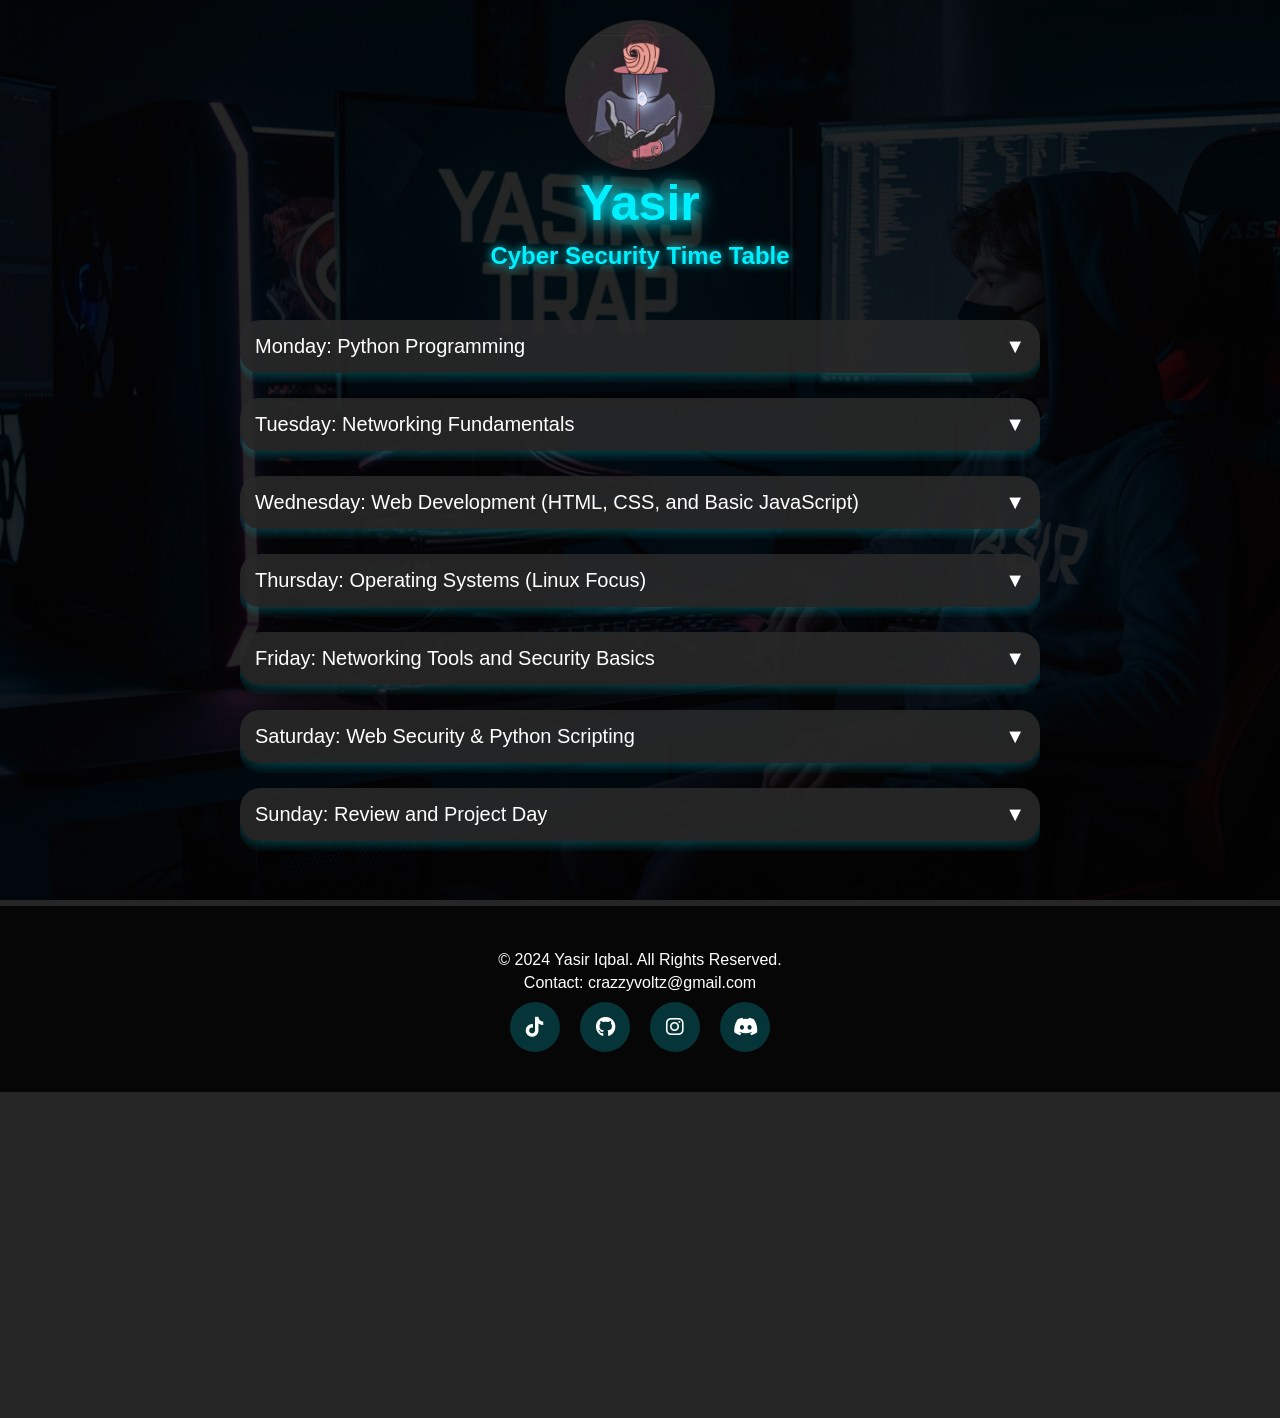
==== index.html @ f2442b1a "CyberSecTT" ====
<!DOCTYPE html>
<html lang="en">
<head>
    <meta charset="UTF-8">
    <link rel="stylesheet" href="https://cdnjs.cloudflare.com/ajax/libs/font-awesome/6.0.0-beta3/css/all.min.css">
    <meta name="viewport" content="width=device-width, initial-scale=1.0">
    <title>Yasir's Cyber Security Time Table</title>
    <link rel="stylesheet" href="style.css">
</head>
<body>
    
    <div class="sticky-header">
        <img src="l.png" alt="Logo" class="logo">
        <div class="header-text">
            <h1 class="name">Yasir</h1>
            <p class="subtext">Cyber Security Timetable</p>
        </div>
    </div>
    <div class="container">
        <div class="center-content">
            <img src="l.png" alt="logo" class="logo">
            <h1 class="name">Yasir</h1>
            <h2 class="subtext">Cyber Security Time Table</h2>
        </div>
        <div class="dropdown-container">
            <!-- Monday -->
            <div class="dropdown">
                <div class="dropdown-btn">
                    <span>Monday: Python Programming</span>
                    <span class="arrow">&#x25BC;</span>
                </div>
                <div class="dropdown-content">
                    <p>Focus: Learning the basics of Python, which is widely used in cybersecurity.</p>
                    <p>- Week 1-2: Variables, data types, loops, and functions.<br>
                    - Week 3-4: File handling, error handling, and modules.<br>
                    - Extra Practice: Write small scripts like password generators, file scanners, etc.</p>
                </div>
            </div>

            <div class="dropdown">
                <div class="dropdown-btn">
                    <span>Tuesday: Networking Fundamentals</span>
                    <span class="arrow">&#x25BC;</span>
                </div>
                <div class="dropdown-content">
                    <p>Focus: Understand networking basics that are crucial for cybersecurity.</p>
                    <p>- Week 1-2: OSI Model, IP addresses, MAC addresses, and subnetting.<br>
                    - Week 3-4: TCP/IP protocols (HTTP, DNS, DHCP), port numbers, and basic configuration.<br>
                    - Hands-on Practice: Use tools like Wireshark to analyze traffic.</p>
                </div>
            </div>

   
            <div class="dropdown">
                <div class="dropdown-btn">
                    <span>Wednesday: Web Development (HTML, CSS, and Basic JavaScript)</span>
                    <span class="arrow">&#x25BC;</span>
                </div>
                <div class="dropdown-content">
                    <p>Focus: Learn basic web development to understand how websites work.</p>
                    <p>- Week 1-2: HTML & CSS (creating basic web pages).<br>
                    - Week 3-4: Basic JavaScript for front-end scripting.<br>
                    - Extra: Analyze how websites function, looking at the structure and layout.</p>
                </div>
            </div>

          
            <div class="dropdown">
                <div class="dropdown-btn">
                    <span>Thursday: Operating Systems (Linux Focus)</span>
                    <span class="arrow">&#x25BC;</span>
                </div>
                <div class="dropdown-content">
                    <p>Focus: Familiarize yourself with Linux, an essential OS in cybersecurity.</p>
                    <p>- Week 1-2: Linux file structure, basic commands, and navigation.<br>
                    - Week 3-4: Permissions, shell scripting, and package management (apt, yum).<br>
                    - Hands-on Practice: Use a Linux virtual machine (VM) like Kali Linux or Ubuntu.</p>
                </div>
            </div>

            <div class="dropdown">
                <div class="dropdown-btn">
                    <span>Friday: Networking Tools and Security Basics</span>
                    <span class="arrow">&#x25BC;</span>
                </div>
                <div class="dropdown-content">
                    <p>Focus: Dive deeper into networking and basic security tools.</p>
                    <p>- Week 1-2: Networking tools like Nmap, ping, traceroute, and netstat.<br>
                    - Week 3-4: Basic security concepts (encryption, hashing, firewalls).<br>
                    - Hands-on Practice: Set up a virtual private network (VPN) or secure a network with a firewall.</p>
                </div>
            </div>

            <div class="dropdown">
                <div class="dropdown-btn">
                    <span>Saturday: Web Security & Python Scripting</span>
                    <span class="arrow">&#x25BC;</span>
                </div>
                <div class="dropdown-content">
                    <p>Focus: Combine web development and Python to learn about security.</p>
                    <p>- Week 1-2: Basic web vulnerabilities (e.g., XSS, SQL injection).<br>
                    - Week 3-4: Writing Python scripts to analyze web traffic or vulnerabilities.<br>
                    - Extra: Explore common cybersecurity threats on websites and how to mitigate them.</p>
                </div>
            </div>

            <div class="dropdown">
                <div class="dropdown-btn">
                    <span>Sunday: Review and Project Day</span>
                    <span class="arrow">&#x25BC;</span>
                </div>
                <div class="dropdown-content">
                    <p>Focus: Consolidate your week's learning by reviewing or working on small projects.</p>
                    <p>- Morning/Afternoon: Build a simple project (e.g., a basic website or a Python networking tool).<br>
                    - Evening (9-11 PM): Review notes, practice commands/scripts, or learn new concepts like Virtual Machines (VMs) or containers (Docker).</p>
                </div>
            </div>
        </div>
    </div>
    <footer class="footer">
        <div class="footer-content">
            <p>&copy; 2024 Yasir Iqbal. All Rights Reserved.</p>
            <p>Contact: crazzyvoltz@gmail.com</p>
            <div class="social-icons">
                <a href="https://www.tiktok.com/@says.yasir" class="social-icon" target="_blank">
                    <i class="fab fa-tiktok"></i>
                </a>
                <a href="https://github.com/says-yasir" class="social-icon" target="_blank">
                    <i class="fab fa-github"></i>
                </a>
                <a href="https://www.instagram.com/says.yasir/" class="social-icon" target="_blank">
                    <i class="fab fa-instagram"></i>
                </a>
                <a href="https://discord.gg/xenith" class="social-icon" target="_blank">
                    <i class="fab fa-discord"></i>
                </a>
            </div>
        </div>
    </footer>
    
    <script src="script.js"></script>
</body>
</html>
---- style.css ----
.sticky-header {
    position: fixed;
    top: 0;
    left: 0;
    display: flex;
    align-items: center;
    justify-content: flex-start;
    padding: 10px 20px;
    background-color: rgba(0, 0, 0, 0.85); /* Dark background for the header */
    width: 100%;
    height: 80px;
    transform: translateY(-100%); /* Hidden initially */
    transition: all 0.6s ease;
    z-index: 1000;
}


.sticky-header .logo {
    width: 50px;
    height: 50px;
    transition: width 0.6s ease, height 0.6s ease;
    animation: glitter 2s infinite alternate;
}


.sticky-header .name {
    font-size: 20px;
    margin-left: 10px;
    transition: font-size 0.6s ease;
    text-shadow: none; /* Reduce text shadow in the header */
}


.sticky-header .subtext {
    font-size: 14px;
    margin-left: 10px;
    transition: font-size 0.6s ease;
    color: #cccccc;
}


.header-visible {
    transform: translateY(0);
}


.center-content {
    text-align: center;
    transition: all 0.6s ease;
}

.logo {
    width: 150px;
    height: 150px;
    transition: all 0.6s ease;
    animation: glitter 2s infinite alternate;
}

.name {
    font-size: 50px;
    font-weight: bold;
    color: #00f0ff;
    text-shadow: 0 0 15px #00f0ff, 0 0 25px #00f0ff;
    transition: all 0.6s ease;
}

.subtext {
    font-size: 24px;
    color: #00f0ff;
    text-shadow: 0 0 10px #00f0ff;
    margin-top: 10px;
    transition: all 0.6s ease;
}

* {
    margin: 0;
    padding: 0;
    box-sizing: border-box;
}

body {
    background: url('bg.jpeg') no-repeat center center fixed;
    background-size: cover;
    font-family: 'Arial', sans-serif;
    color: white;
    height: 150vh;
    overflow-x: hidden;
    position: relative;
}

body::after {
    content: '';
    position: absolute;
    top: 0;
    left: 0;
    width: 100%;
    height: 105%;
    background: rgba(0, 0, 0, 0.85); /* Dark background overlay */
    z-index: -1;
    pointer-events: none;
}

.particles {
    position: fixed;
    top: 0;
    left: 0;
    width: 100%;
    height: 100%;
    overflow: hidden;
    z-index: -1;
}

.particles div {
    position: absolute;
    top: -10px;
    width: 2px;
    height: 10px;
    background: rgba(255, 255, 255, 0.6);
    animation: rainParticles 5s linear infinite;
    border-radius: 50%;
}

@keyframes rainParticles {
    from { transform: translateY(-100%); }
    to { transform: translateY(100%); }
}

@keyframes glow {
    from {
        text-shadow: 0 0 10px #00f0ff, 0 0 20px #00f0ff, 0 0 30px #00f0ff;
    }
    to {
        text-shadow: 0 0 15px #ff00ff, 0 0 25px #ff00ff, 0 0 35px #ff00ff;
    }
}

@keyframes glitter {
    0% {
        filter: drop-shadow(0 0 5px #00f0ff) brightness(1.2);
    }
    50% {
        filter: drop-shadow(0 0 15px #ff00ff) brightness(2.0);
    }
    100% {
        filter: drop-shadow(0 0 5px #00f0ff) brightness(1.2);
    }
}

.container {
    position: relative;
    width: 100%;
    max-width: 1200px;
    padding: 20px;
    text-align: center;
    margin: 0 auto;
    border-radius: 10px;
}

.center-content {
    margin-bottom: 50px;
    transition: all 0.6s ease;
}

.logo {
    width: 150px;
    height: 150px;
    animation: glitter 2s infinite alternate; /* Added glitter effect */
    transition: all 0.6s ease;
}

.name {
    font-size: 50px;
    font-weight: bold;
    color: #00f0ff;
    text-shadow: 0 0 15px #00f0ff, 0 0 25px #00f0ff;
    animation: glow 2s infinite alternate;
    transition: all 0.6s ease;
}

.subtext {
    font-size: 24px;
    color: #00f0ff;
    text-shadow: 0 0 10px #00f0ff;
    margin-top: 10px;
    transition: all 0.6s ease;
}

.dropdown-container {
    max-width: 800px;
    margin: 0 auto;
}

.dropdown {
    margin-bottom: 15px;
    border-radius: 20px;
    overflow: hidden;
}

.dropdown-btn {
    font-size: 20px;
    padding: 15px;
    background-color: rgba(40, 40, 40, 0.9);
    color: white;
    display: flex;
    justify-content: space-between;
    align-items: center;
    border-radius: 20px;
    cursor: pointer;
    transition: background-color 0.3s ease;
    box-shadow: 0px 0px 15px rgba(0, 240, 255, 0.4);
}

.dropdown-btn:hover {
    background-color: rgba(0, 240, 255, 0.7);
}

.dropdown-content {
    max-height: 0;
    overflow: hidden;
    background-color: rgba(30, 30, 30, 0.9);
    margin-top: 10px;
    padding: 0;
    border-radius: 20px;
    transition: max-height 0.5s ease, padding 0.5s ease;
    box-shadow: 0 0 10px rgba(0, 240, 255, 0.4);
}

.dropdown.active .dropdown-content {
    max-height: 500px; 
    padding: 15px;
}

.dropdown-content p {
    padding: 15px;
    margin: 0;
    font-size: 18px;
    line-height: 1.6;
    color: #00f0ff;
}


.sticky-header {
    position: fixed;
    top: 0;
    left: 0;
    width: 100%;
    display: flex;
    align-items: center;
    padding: 10px;
    background-color: rgba(0, 0, 0, 0.8);
    z-index: 1000;
    height: 70px;
    transition: all 0.6s ease;
}

.sticky-logo {
    width: 50px;
    height: 50px;
    animation: glitter 2s infinite alternate; /* Added glitter effect */
}

.sticky-name {
    font-size: 20px;
    margin-left: 10px;
}

.sticky-subtext {
    font-size: 14px;
    margin-left: 10px;
    color: #cccccc;
}

/* Hide initially */
.sticky-header.hidden {
    transform: translateY(-100%);
}

.footer {
    background-color: rgba(0, 0, 0, 0.85); 
    color: white; 
    text-align: center; 
    padding: 40px; 
    position: relative; 
    bottom: 0; 
    width: 100%; 
    margin-top: 20px; 
    overflow: hidden; 
}

.footer-content {
    position: relative; 
}

.social-icons {
    margin-top: 10px; 
    display: flex;
    justify-content: center; 
}

.social-icon {
    display: flex; 
    align-items: center; 
    justify-content: center; 
    margin: 0 10px; 
    width: 50px; 
    height: 50px; 
    background-color: rgba(0, 240, 255, 0.2); 
    border-radius: 25px; 
    color: white; 
    font-size: 20px; 
    text-decoration: none; 
    transition: background-color 0.3s ease, box-shadow 0.3s ease; 
}

.social-icon:hover {
    background-color: rgba(0, 240, 255, 0.5); 
    box-shadow: 0 0 15px rgba(0, 240, 255, 0.8), 0 0 30px rgba(0, 240, 255, 0.5); 
}

.footer-content p {
    margin: 5px 0; 
}


body {
    margin-bottom: 0; 
}
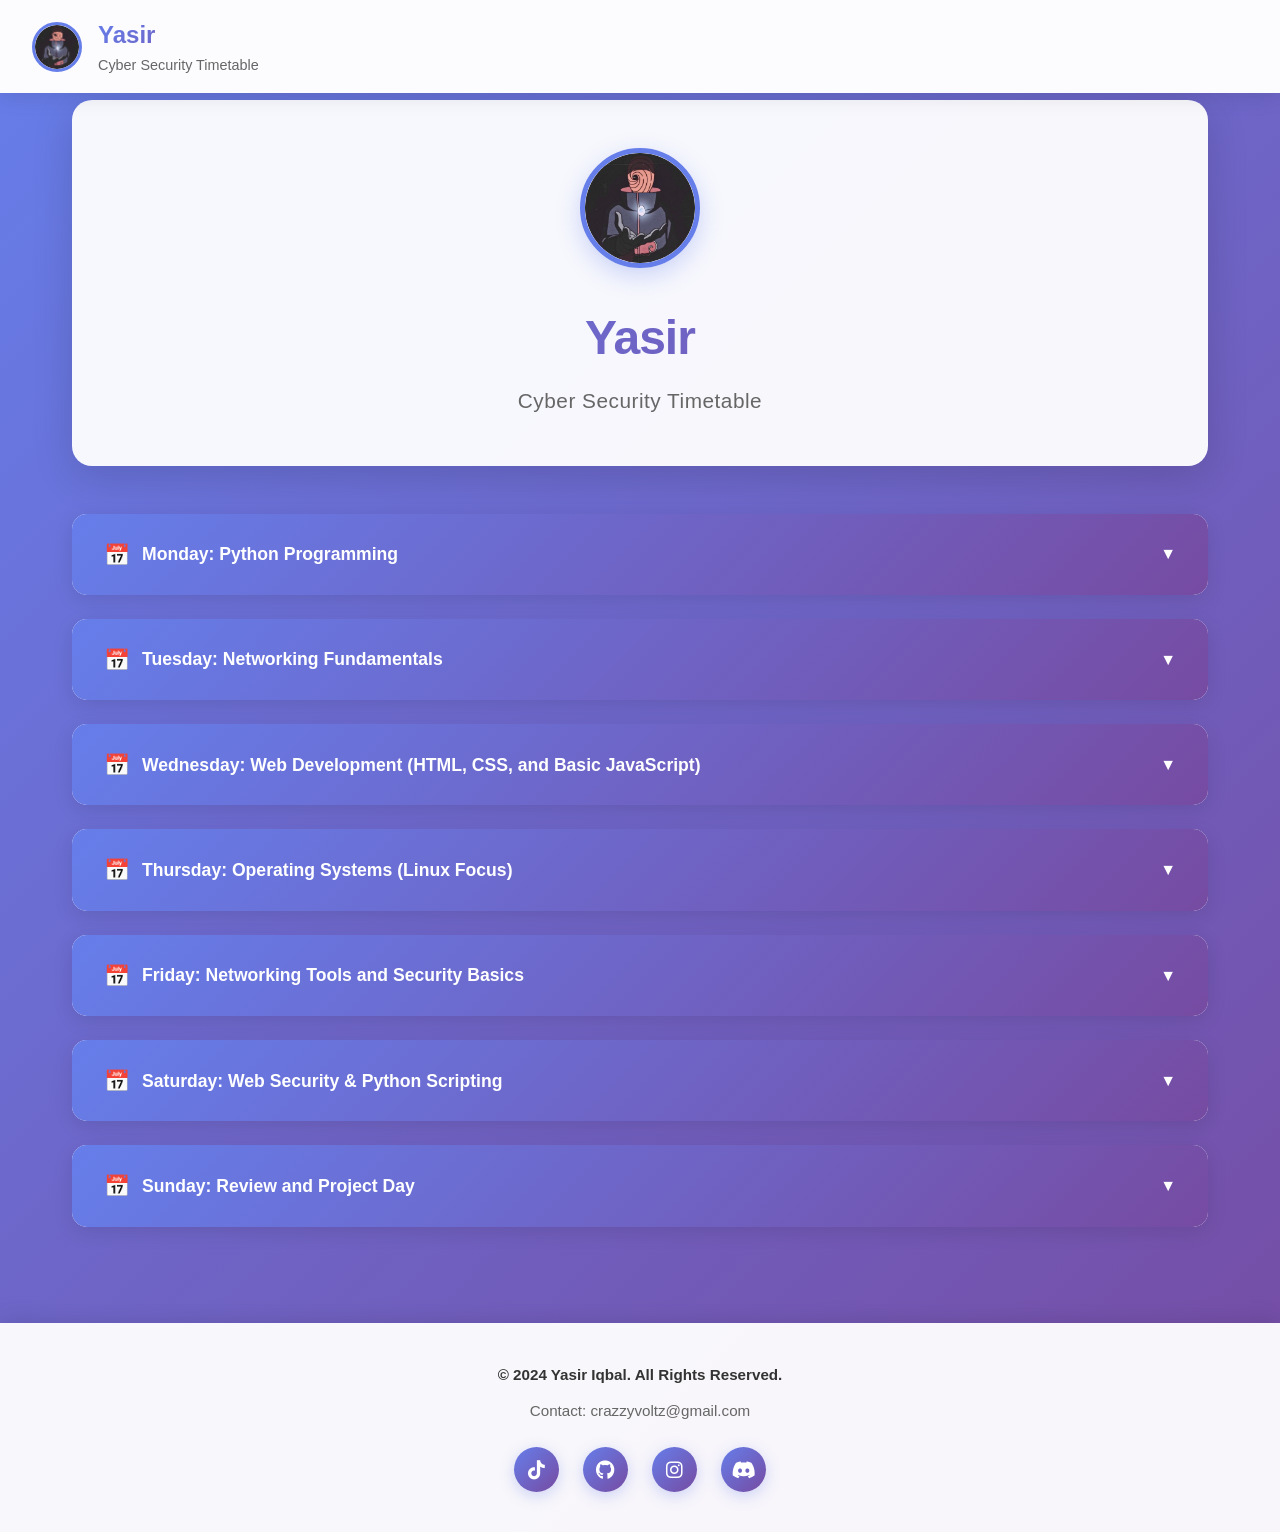
==== commit 9d71796b: "Update index.html" ====
--- a/index.html
+++ b/index.html
@@ -4,11 +4,345 @@
     <meta charset="UTF-8">
     <link rel="stylesheet" href="https://cdnjs.cloudflare.com/ajax/libs/font-awesome/6.0.0-beta3/css/all.min.css">
     <meta name="viewport" content="width=device-width, initial-scale=1.0">
-    <title>Yasir's Cyber Security Time Table</title>
-    <link rel="stylesheet" href="style.css">
+    <title>Yasir's Cyber Security Timetable</title>
+    <style>
+        * {
+            margin: 0;
+            padding: 0;
+            box-sizing: border-box;
+        }
+
+        body {
+            font-family: 'Segoe UI', Tahoma, Geneva, Verdana, sans-serif;
+            background: linear-gradient(135deg, #667eea 0%, #764ba2 100%);
+            min-height: 100vh;
+            color: #333;
+            line-height: 1.6;
+        }
+
+        .sticky-header {
+            position: fixed;
+            top: 0;
+            left: 0;
+            right: 0;
+            background: rgba(255, 255, 255, 0.98);
+            backdrop-filter: blur(10px);
+            padding: 1rem 2rem;
+            display: flex;
+            align-items: center;
+            gap: 1rem;
+            box-shadow: 0 4px 20px rgba(0, 0, 0, 0.1);
+            z-index: 1000;
+            transition: all 0.3s ease;
+        }
+
+        .sticky-header.scrolled {
+            padding: 0.75rem 2rem;
+            box-shadow: 0 6px 30px rgba(0, 0, 0, 0.15);
+        }
+
+        .sticky-header .logo {
+            width: 50px;
+            height: 50px;
+            border-radius: 50%;
+            object-fit: cover;
+            border: 3px solid #667eea;
+            transition: all 0.3s ease;
+        }
+
+        .sticky-header.scrolled .logo {
+            width: 40px;
+            height: 40px;
+        }
+
+        .header-text {
+            display: flex;
+            flex-direction: column;
+        }
+
+        .header-text .name {
+            font-size: 1.5rem;
+            font-weight: 700;
+            background: linear-gradient(135deg, #667eea 0%, #764ba2 100%);
+            -webkit-background-clip: text;
+            -webkit-text-fill-color: transparent;
+            background-clip: text;
+        }
+
+        .header-text .subtext {
+            font-size: 0.9rem;
+            color: #666;
+            font-weight: 500;
+        }
+
+        .container {
+            max-width: 1200px;
+            margin: 0 auto;
+            padding: 100px 2rem 2rem;
+        }
+
+        .center-content {
+            text-align: center;
+            margin-bottom: 3rem;
+            padding: 3rem 2rem;
+            background: rgba(255, 255, 255, 0.95);
+            border-radius: 20px;
+            box-shadow: 0 10px 40px rgba(0, 0, 0, 0.15);
+            animation: fadeInUp 0.8s ease;
+        }
+
+        @keyframes fadeInUp {
+            from {
+                opacity: 0;
+                transform: translateY(30px);
+            }
+            to {
+                opacity: 1;
+                transform: translateY(0);
+            }
+        }
+
+        .center-content .logo {
+            width: 120px;
+            height: 120px;
+            border-radius: 50%;
+            object-fit: cover;
+            margin-bottom: 1.5rem;
+            border: 5px solid #667eea;
+            box-shadow: 0 8px 25px rgba(102, 126, 234, 0.3);
+            transition: all 0.3s ease;
+        }
+
+        .center-content .logo:hover {
+            transform: scale(1.05);
+            box-shadow: 0 12px 35px rgba(102, 126, 234, 0.4);
+        }
+
+        .center-content .name {
+            font-size: 3rem;
+            font-weight: 800;
+            background: linear-gradient(135deg, #667eea 0%, #764ba2 100%);
+            -webkit-background-clip: text;
+            -webkit-text-fill-color: transparent;
+            background-clip: text;
+            margin-bottom: 0.5rem;
+            letter-spacing: -1px;
+        }
+
+        .center-content .subtext {
+            font-size: 1.3rem;
+            color: #666;
+            font-weight: 500;
+            letter-spacing: 0.5px;
+        }
+
+        .dropdown-container {
+            display: grid;
+            gap: 1.5rem;
+            animation: fadeIn 1s ease;
+        }
+
+        @keyframes fadeIn {
+            from { opacity: 0; }
+            to { opacity: 1; }
+        }
+
+        .dropdown {
+            background: rgba(255, 255, 255, 0.95);
+            border-radius: 15px;
+            overflow: hidden;
+            box-shadow: 0 5px 20px rgba(0, 0, 0, 0.1);
+            transition: all 0.3s ease;
+        }
+
+        .dropdown:hover {
+            box-shadow: 0 8px 30px rgba(0, 0, 0, 0.15);
+            transform: translateY(-2px);
+        }
+
+        .dropdown-btn {
+            padding: 1.5rem 2rem;
+            cursor: pointer;
+            display: flex;
+            justify-content: space-between;
+            align-items: center;
+            background: linear-gradient(135deg, #667eea 0%, #764ba2 100%);
+            color: white;
+            font-weight: 600;
+            font-size: 1.1rem;
+            transition: all 0.3s ease;
+            user-select: none;
+        }
+
+        .dropdown-btn:hover {
+            background: linear-gradient(135deg, #5568d3 0%, #6a3f8f 100%);
+        }
+
+        .dropdown-btn:active {
+            transform: scale(0.98);
+        }
+
+        .dropdown-btn span:first-child {
+            display: flex;
+            align-items: center;
+            gap: 0.75rem;
+        }
+
+        .dropdown-btn span:first-child::before {
+            content: "📅";
+            font-size: 1.3rem;
+        }
+
+        .arrow {
+            font-size: 1rem;
+            transition: transform 0.3s ease;
+            display: inline-block;
+        }
+
+        .dropdown.active .arrow {
+            transform: rotate(180deg);
+        }
+
+        .dropdown-content {
+            max-height: 0;
+            overflow: hidden;
+            transition: max-height 0.4s ease, padding 0.4s ease;
+            background: white;
+        }
+
+        .dropdown.active .dropdown-content {
+            max-height: 1000px;
+            padding: 2rem;
+        }
+
+        .dropdown-content p {
+            margin-bottom: 1rem;
+            color: #555;
+            line-height: 1.8;
+        }
+
+        .dropdown-content p:first-child {
+            font-weight: 600;
+            color: #667eea;
+            font-size: 1.05rem;
+            margin-bottom: 1.25rem;
+            padding-bottom: 0.75rem;
+            border-bottom: 2px solid #f0f0f0;
+        }
+
+        .dropdown-content p:last-child {
+            margin-bottom: 0;
+        }
+
+        .footer {
+            background: rgba(255, 255, 255, 0.95);
+            padding: 2.5rem 2rem;
+            margin-top: 4rem;
+            box-shadow: 0 -4px 20px rgba(0, 0, 0, 0.1);
+        }
+
+        .footer-content {
+            max-width: 1200px;
+            margin: 0 auto;
+            text-align: center;
+        }
+
+        .footer-content p {
+            margin-bottom: 0.75rem;
+            color: #666;
+            font-size: 0.95rem;
+        }
+
+        .footer-content p:first-child {
+            font-weight: 600;
+            color: #333;
+        }
+
+        .social-icons {
+            display: flex;
+            justify-content: center;
+            gap: 1.5rem;
+            margin-top: 1.5rem;
+        }
+
+        .social-icon {
+            width: 45px;
+            height: 45px;
+            display: flex;
+            align-items: center;
+            justify-content: center;
+            border-radius: 50%;
+            background: linear-gradient(135deg, #667eea 0%, #764ba2 100%);
+            color: white;
+            font-size: 1.2rem;
+            text-decoration: none;
+            transition: all 0.3s ease;
+            box-shadow: 0 4px 15px rgba(102, 126, 234, 0.3);
+        }
+
+        .social-icon:hover {
+            transform: translateY(-3px) scale(1.1);
+            box-shadow: 0 6px 25px rgba(102, 126, 234, 0.4);
+        }
+
+        .social-icon:active {
+            transform: translateY(-1px) scale(1.05);
+        }
+
+        @media (max-width: 768px) {
+            .sticky-header {
+                padding: 1rem;
+            }
+
+            .header-text .name {
+                font-size: 1.2rem;
+            }
+
+            .header-text .subtext {
+                font-size: 0.8rem;
+            }
+
+            .center-content .name {
+                font-size: 2rem;
+            }
+
+            .center-content .subtext {
+                font-size: 1rem;
+            }
+
+            .dropdown-btn {
+                padding: 1.25rem 1.5rem;
+                font-size: 1rem;
+            }
+
+            .dropdown.active .dropdown-content {
+                padding: 1.5rem;
+            }
+
+            .container {
+                padding: 90px 1rem 1rem;
+            }
+        }
+
+        @media (max-width: 480px) {
+            .center-content .logo {
+                width: 90px;
+                height: 90px;
+            }
+
+            .social-icons {
+                gap: 1rem;
+            }
+
+            .social-icon {
+                width: 40px;
+                height: 40px;
+                font-size: 1rem;
+            }
+        }
+    </style>
 </head>
 <body>
-    
     <div class="sticky-header">
         <img src="l.png" alt="Logo" class="logo">
         <div class="header-text">
@@ -16,18 +350,19 @@
             <p class="subtext">Cyber Security Timetable</p>
         </div>
     </div>
+
     <div class="container">
         <div class="center-content">
             <img src="l.png" alt="logo" class="logo">
             <h1 class="name">Yasir</h1>
-            <h2 class="subtext">Cyber Security Time Table</h2>
+            <h2 class="subtext">Cyber Security Timetable</h2>
         </div>
+
         <div class="dropdown-container">
-            <!-- Monday -->
             <div class="dropdown">
                 <div class="dropdown-btn">
                     <span>Monday: Python Programming</span>
-                    <span class="arrow">&#x25BC;</span>
+                    <span class="arrow">▼</span>
                 </div>
                 <div class="dropdown-content">
                     <p>Focus: Learning the basics of Python, which is widely used in cybersecurity.</p>
@@ -40,7 +375,7 @@
             <div class="dropdown">
                 <div class="dropdown-btn">
                     <span>Tuesday: Networking Fundamentals</span>
-                    <span class="arrow">&#x25BC;</span>
+                    <span class="arrow">▼</span>
                 </div>
                 <div class="dropdown-content">
                     <p>Focus: Understand networking basics that are crucial for cybersecurity.</p>
@@ -50,11 +385,10 @@
                 </div>
             </div>
 
-   
             <div class="dropdown">
                 <div class="dropdown-btn">
                     <span>Wednesday: Web Development (HTML, CSS, and Basic JavaScript)</span>
-                    <span class="arrow">&#x25BC;</span>
+                    <span class="arrow">▼</span>
                 </div>
                 <div class="dropdown-content">
                     <p>Focus: Learn basic web development to understand how websites work.</p>
@@ -64,11 +398,10 @@
                 </div>
             </div>
 
-          
             <div class="dropdown">
                 <div class="dropdown-btn">
                     <span>Thursday: Operating Systems (Linux Focus)</span>
-                    <span class="arrow">&#x25BC;</span>
+                    <span class="arrow">▼</span>
                 </div>
                 <div class="dropdown-content">
                     <p>Focus: Familiarize yourself with Linux, an essential OS in cybersecurity.</p>
@@ -81,7 +414,7 @@
             <div class="dropdown">
                 <div class="dropdown-btn">
                     <span>Friday: Networking Tools and Security Basics</span>
-                    <span class="arrow">&#x25BC;</span>
+                    <span class="arrow">▼</span>
                 </div>
                 <div class="dropdown-content">
                     <p>Focus: Dive deeper into networking and basic security tools.</p>
@@ -94,7 +427,7 @@
             <div class="dropdown">
                 <div class="dropdown-btn">
                     <span>Saturday: Web Security & Python Scripting</span>
-                    <span class="arrow">&#x25BC;</span>
+                    <span class="arrow">▼</span>
                 </div>
                 <div class="dropdown-content">
                     <p>Focus: Combine web development and Python to learn about security.</p>
@@ -107,7 +440,7 @@
             <div class="dropdown">
                 <div class="dropdown-btn">
                     <span>Sunday: Review and Project Day</span>
-                    <span class="arrow">&#x25BC;</span>
+                    <span class="arrow">▼</span>
                 </div>
                 <div class="dropdown-content">
                     <p>Focus: Consolidate your week's learning by reviewing or working on small projects.</p>
@@ -117,27 +450,67 @@
             </div>
         </div>
     </div>
+
     <footer class="footer">
         <div class="footer-content">
             <p>&copy; 2024 Yasir Iqbal. All Rights Reserved.</p>
             <p>Contact: crazzyvoltz@gmail.com</p>
             <div class="social-icons">
-                <a href="https://www.tiktok.com/@says.yasir" class="social-icon" target="_blank">
+                <a href="https://www.tiktok.com/@says.yasir" class="social-icon" target="_blank" aria-label="TikTok">
                     <i class="fab fa-tiktok"></i>
                 </a>
-                <a href="https://github.com/says-yasir" class="social-icon" target="_blank">
+                <a href="https://github.com/says-yasir" class="social-icon" target="_blank" aria-label="GitHub">
                     <i class="fab fa-github"></i>
                 </a>
-                <a href="https://www.instagram.com/says.yasir/" class="social-icon" target="_blank">
+                <a href="https://www.instagram.com/says.yasir/" class="social-icon" target="_blank" aria-label="Instagram">
                     <i class="fab fa-instagram"></i>
                 </a>
-                <a href="https://discord.gg/xenith" class="social-icon" target="_blank">
+                <a href="https://discord.gg/xenith" class="social-icon" target="_blank" aria-label="Discord">
                     <i class="fab fa-discord"></i>
                 </a>
             </div>
         </div>
     </footer>
-    
-    <script src="script.js"></script>
+
+    <script>
+        // Dropdown toggle functionality
+        const dropdowns = document.querySelectorAll('.dropdown');
+        
+        dropdowns.forEach(dropdown => {
+            const btn = dropdown.querySelector('.dropdown-btn');
+            
+            btn.addEventListener('click', () => {
+                dropdown.classList.toggle('active');
+            });
+        });
+
+        // Sticky header scroll effect
+        const stickyHeader = document.querySelector('.sticky-header');
+        
+        window.addEventListener('scroll', () => {
+            if (window.scrollY > 50) {
+                stickyHeader.classList.add('scrolled');
+            } else {
+                stickyHeader.classList.remove('scrolled');
+            }
+        });
+
+        // Smooth scroll reveal animation
+        const observer = new IntersectionObserver((entries) => {
+            entries.forEach(entry => {
+                if (entry.isIntersecting) {
+                    entry.target.style.opacity = '1';
+                    entry.target.style.transform = 'translateY(0)';
+                }
+            });
+        }, { threshold: 0.1 });
+
+        dropdowns.forEach(dropdown => {
+            dropdown.style.opacity = '0';
+            dropdown.style.transform = 'translateY(20px)';
+            dropdown.style.transition = 'all 0.6s ease';
+            observer.observe(dropdown);
+        });
+    </script>
 </body>
-</html>+</html>
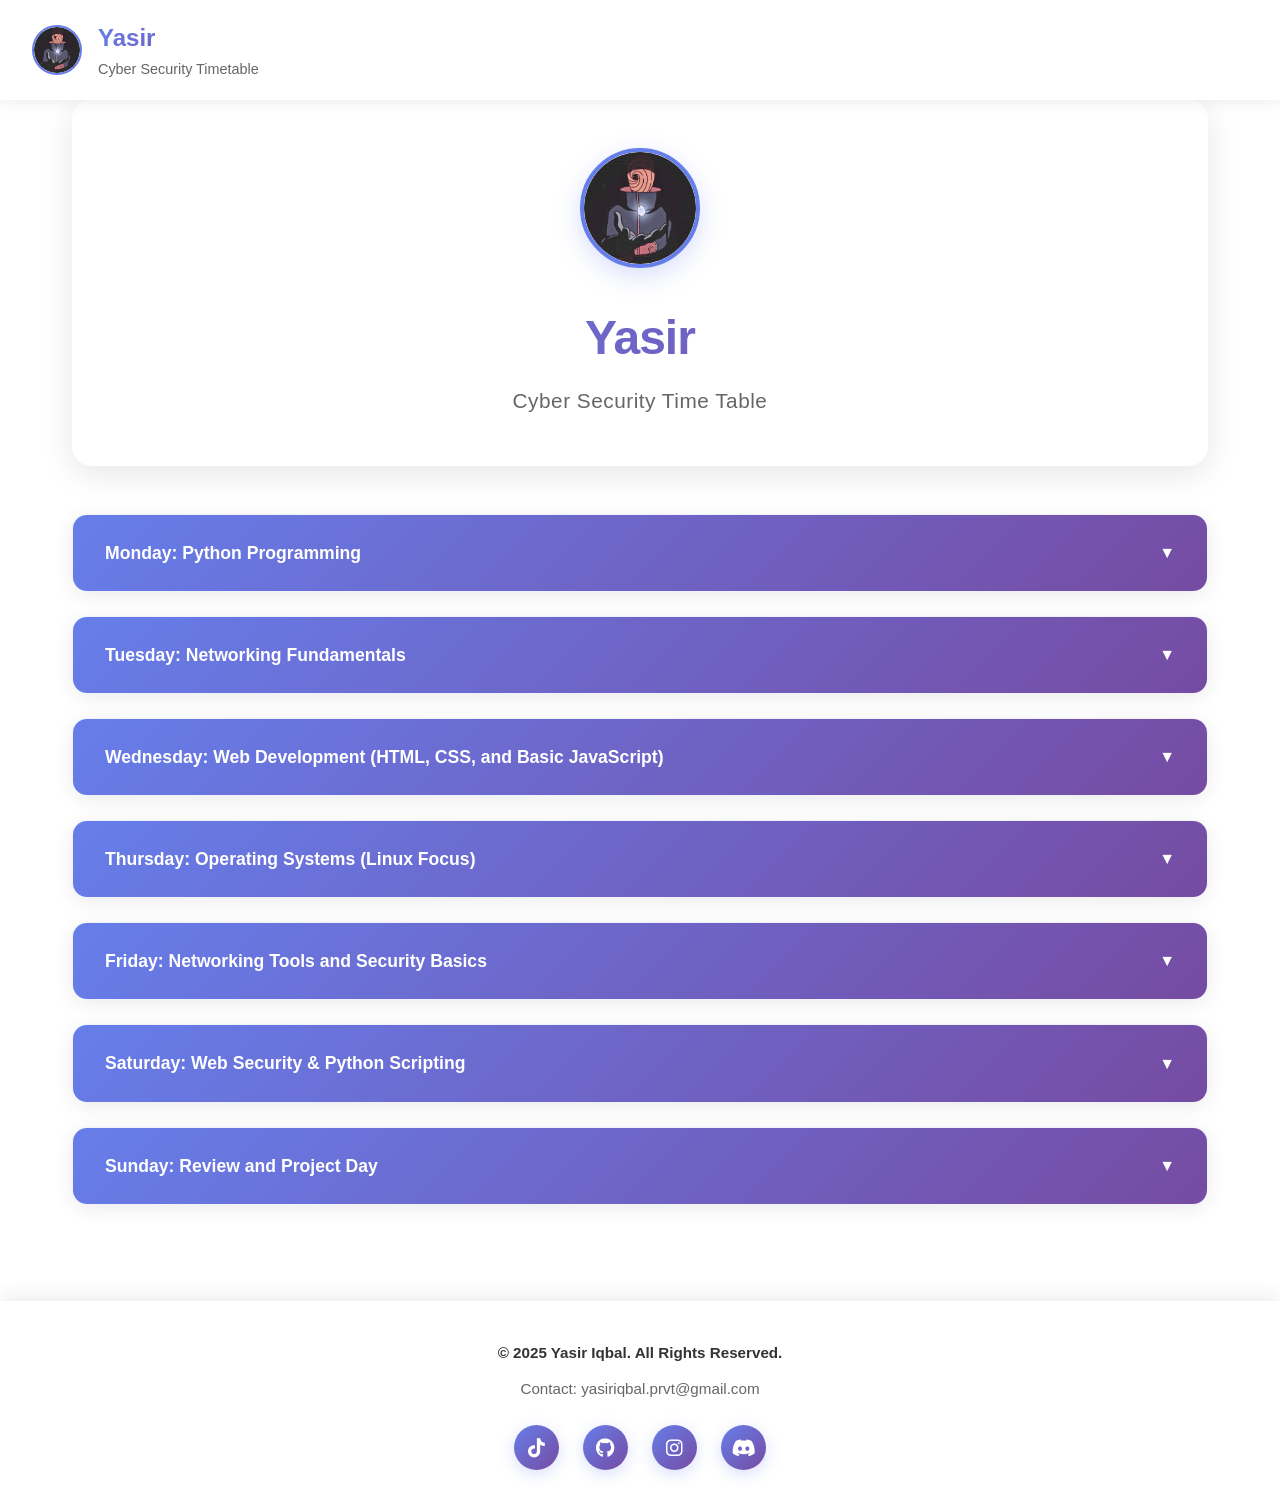
==== commit 6b9ca976: "Update index.html" ====
--- a/index.html
+++ b/index.html
@@ -4,7 +4,7 @@
     <meta charset="UTF-8">
     <link rel="stylesheet" href="https://cdnjs.cloudflare.com/ajax/libs/font-awesome/6.0.0-beta3/css/all.min.css">
     <meta name="viewport" content="width=device-width, initial-scale=1.0">
-    <title>Yasir's Cyber Security Timetable</title>
+    <title>Yasir's Cyber Security Time Table</title>
     <style>
         * {
             margin: 0;
@@ -14,7 +14,6 @@
 
         body {
             font-family: 'Segoe UI', Tahoma, Geneva, Verdana, sans-serif;
-            background: linear-gradient(135deg, #667eea 0%, #764ba2 100%);
             min-height: 100vh;
             color: #333;
             line-height: 1.6;
@@ -25,20 +24,15 @@
             top: 0;
             left: 0;
             right: 0;
-            background: rgba(255, 255, 255, 0.98);
+            background: rgba(255, 255, 255, 0.95);
             backdrop-filter: blur(10px);
-            padding: 1rem 2rem;
+            padding: 1.2rem 2rem;
             display: flex;
             align-items: center;
             gap: 1rem;
-            box-shadow: 0 4px 20px rgba(0, 0, 0, 0.1);
+            box-shadow: 0 2px 15px rgba(0, 0, 0, 0.08);
             z-index: 1000;
             transition: all 0.3s ease;
-        }
-
-        .sticky-header.scrolled {
-            padding: 0.75rem 2rem;
-            box-shadow: 0 6px 30px rgba(0, 0, 0, 0.15);
         }
 
         .sticky-header .logo {
@@ -46,13 +40,12 @@
             height: 50px;
             border-radius: 50%;
             object-fit: cover;
-            border: 3px solid #667eea;
-            transition: all 0.3s ease;
-        }
-
-        .sticky-header.scrolled .logo {
-            width: 40px;
-            height: 40px;
+            border: 2px solid #667eea;
+            transition: transform 0.3s ease;
+        }
+
+        .sticky-header .logo:hover {
+            transform: scale(1.05);
         }
 
         .header-text {
@@ -85,9 +78,9 @@
             text-align: center;
             margin-bottom: 3rem;
             padding: 3rem 2rem;
-            background: rgba(255, 255, 255, 0.95);
+            background: rgba(255, 255, 255, 0.9);
             border-radius: 20px;
-            box-shadow: 0 10px 40px rgba(0, 0, 0, 0.15);
+            box-shadow: 0 8px 32px rgba(0, 0, 0, 0.1);
             animation: fadeInUp 0.8s ease;
         }
 
@@ -108,14 +101,14 @@
             border-radius: 50%;
             object-fit: cover;
             margin-bottom: 1.5rem;
-            border: 5px solid #667eea;
-            box-shadow: 0 8px 25px rgba(102, 126, 234, 0.3);
-            transition: all 0.3s ease;
+            border: 4px solid #667eea;
+            box-shadow: 0 8px 25px rgba(102, 126, 234, 0.25);
+            transition: all 0.4s ease;
         }
 
         .center-content .logo:hover {
-            transform: scale(1.05);
-            box-shadow: 0 12px 35px rgba(102, 126, 234, 0.4);
+            transform: scale(1.08) rotate(5deg);
+            box-shadow: 0 12px 35px rgba(102, 126, 234, 0.35);
         }
 
         .center-content .name {
@@ -148,16 +141,18 @@
         }
 
         .dropdown {
-            background: rgba(255, 255, 255, 0.95);
+            background: rgba(255, 255, 255, 0.9);
             border-radius: 15px;
             overflow: hidden;
-            box-shadow: 0 5px 20px rgba(0, 0, 0, 0.1);
+            box-shadow: 0 4px 20px rgba(0, 0, 0, 0.08);
             transition: all 0.3s ease;
+            border: 1px solid rgba(102, 126, 234, 0.1);
         }
 
         .dropdown:hover {
-            box-shadow: 0 8px 30px rgba(0, 0, 0, 0.15);
-            transform: translateY(-2px);
+            box-shadow: 0 8px 30px rgba(102, 126, 234, 0.15);
+            transform: translateY(-3px);
+            border-color: rgba(102, 126, 234, 0.3);
         }
 
         .dropdown-btn {
@@ -176,21 +171,11 @@
 
         .dropdown-btn:hover {
             background: linear-gradient(135deg, #5568d3 0%, #6a3f8f 100%);
+            padding-left: 2.3rem;
         }
 
         .dropdown-btn:active {
-            transform: scale(0.98);
-        }
-
-        .dropdown-btn span:first-child {
-            display: flex;
-            align-items: center;
-            gap: 0.75rem;
-        }
-
-        .dropdown-btn span:first-child::before {
-            content: "📅";
-            font-size: 1.3rem;
+            transform: scale(0.99);
         }
 
         .arrow {
@@ -219,6 +204,7 @@
             margin-bottom: 1rem;
             color: #555;
             line-height: 1.8;
+            font-size: 1rem;
         }
 
         .dropdown-content p:first-child {
@@ -235,10 +221,10 @@
         }
 
         .footer {
-            background: rgba(255, 255, 255, 0.95);
+            background: rgba(255, 255, 255, 0.9);
             padding: 2.5rem 2rem;
             margin-top: 4rem;
-            box-shadow: 0 -4px 20px rgba(0, 0, 0, 0.1);
+            box-shadow: 0 -4px 20px rgba(0, 0, 0, 0.08);
         }
 
         .footer-content {
@@ -276,17 +262,40 @@
             color: white;
             font-size: 1.2rem;
             text-decoration: none;
-            transition: all 0.3s ease;
-            box-shadow: 0 4px 15px rgba(102, 126, 234, 0.3);
+            transition: all 0.4s ease;
+            box-shadow: 0 4px 15px rgba(102, 126, 234, 0.25);
         }
 
         .social-icon:hover {
-            transform: translateY(-3px) scale(1.1);
-            box-shadow: 0 6px 25px rgba(102, 126, 234, 0.4);
+            transform: translateY(-5px) scale(1.15);
+            box-shadow: 0 8px 25px rgba(102, 126, 234, 0.4);
+            background: linear-gradient(135deg, #5568d3 0%, #6a3f8f 100%);
         }
 
         .social-icon:active {
-            transform: translateY(-1px) scale(1.05);
+            transform: translateY(-2px) scale(1.1);
+        }
+
+        /* Scroll reveal animation */
+        .dropdown {
+            opacity: 0;
+            transform: translateY(30px);
+            animation: slideUp 0.6s ease forwards;
+        }
+
+        .dropdown:nth-child(1) { animation-delay: 0.1s; }
+        .dropdown:nth-child(2) { animation-delay: 0.2s; }
+        .dropdown:nth-child(3) { animation-delay: 0.3s; }
+        .dropdown:nth-child(4) { animation-delay: 0.4s; }
+        .dropdown:nth-child(5) { animation-delay: 0.5s; }
+        .dropdown:nth-child(6) { animation-delay: 0.6s; }
+        .dropdown:nth-child(7) { animation-delay: 0.7s; }
+
+        @keyframes slideUp {
+            to {
+                opacity: 1;
+                transform: translateY(0);
+            }
         }
 
         @media (max-width: 768px) {
@@ -355,14 +364,14 @@
         <div class="center-content">
             <img src="l.png" alt="logo" class="logo">
             <h1 class="name">Yasir</h1>
-            <h2 class="subtext">Cyber Security Timetable</h2>
+            <h2 class="subtext">Cyber Security Time Table</h2>
         </div>
 
         <div class="dropdown-container">
             <div class="dropdown">
                 <div class="dropdown-btn">
                     <span>Monday: Python Programming</span>
-                    <span class="arrow">▼</span>
+                    <span class="arrow">&#x25BC;</span>
                 </div>
                 <div class="dropdown-content">
                     <p>Focus: Learning the basics of Python, which is widely used in cybersecurity.</p>
@@ -375,7 +384,7 @@
             <div class="dropdown">
                 <div class="dropdown-btn">
                     <span>Tuesday: Networking Fundamentals</span>
-                    <span class="arrow">▼</span>
+                    <span class="arrow">&#x25BC;</span>
                 </div>
                 <div class="dropdown-content">
                     <p>Focus: Understand networking basics that are crucial for cybersecurity.</p>
@@ -388,7 +397,7 @@
             <div class="dropdown">
                 <div class="dropdown-btn">
                     <span>Wednesday: Web Development (HTML, CSS, and Basic JavaScript)</span>
-                    <span class="arrow">▼</span>
+                    <span class="arrow">&#x25BC;</span>
                 </div>
                 <div class="dropdown-content">
                     <p>Focus: Learn basic web development to understand how websites work.</p>
@@ -401,7 +410,7 @@
             <div class="dropdown">
                 <div class="dropdown-btn">
                     <span>Thursday: Operating Systems (Linux Focus)</span>
-                    <span class="arrow">▼</span>
+                    <span class="arrow">&#x25BC;</span>
                 </div>
                 <div class="dropdown-content">
                     <p>Focus: Familiarize yourself with Linux, an essential OS in cybersecurity.</p>
@@ -414,7 +423,7 @@
             <div class="dropdown">
                 <div class="dropdown-btn">
                     <span>Friday: Networking Tools and Security Basics</span>
-                    <span class="arrow">▼</span>
+                    <span class="arrow">&#x25BC;</span>
                 </div>
                 <div class="dropdown-content">
                     <p>Focus: Dive deeper into networking and basic security tools.</p>
@@ -427,7 +436,7 @@
             <div class="dropdown">
                 <div class="dropdown-btn">
                     <span>Saturday: Web Security & Python Scripting</span>
-                    <span class="arrow">▼</span>
+                    <span class="arrow">&#x25BC;</span>
                 </div>
                 <div class="dropdown-content">
                     <p>Focus: Combine web development and Python to learn about security.</p>
@@ -440,7 +449,7 @@
             <div class="dropdown">
                 <div class="dropdown-btn">
                     <span>Sunday: Review and Project Day</span>
-                    <span class="arrow">▼</span>
+                    <span class="arrow">&#x25BC;</span>
                 </div>
                 <div class="dropdown-content">
                     <p>Focus: Consolidate your week's learning by reviewing or working on small projects.</p>
@@ -453,8 +462,8 @@
 
     <footer class="footer">
         <div class="footer-content">
-            <p>&copy; 2024 Yasir Iqbal. All Rights Reserved.</p>
-            <p>Contact: crazzyvoltz@gmail.com</p>
+            <p>&copy; 2025 Yasir Iqbal. All Rights Reserved.</p>
+            <p>Contact: yasiriqbal.prvt@gmail.com</p>
             <div class="social-icons">
                 <a href="https://www.tiktok.com/@says.yasir" class="social-icon" target="_blank" aria-label="TikTok">
                     <i class="fab fa-tiktok"></i>
@@ -483,34 +492,6 @@
                 dropdown.classList.toggle('active');
             });
         });
-
-        // Sticky header scroll effect
-        const stickyHeader = document.querySelector('.sticky-header');
-        
-        window.addEventListener('scroll', () => {
-            if (window.scrollY > 50) {
-                stickyHeader.classList.add('scrolled');
-            } else {
-                stickyHeader.classList.remove('scrolled');
-            }
-        });
-
-        // Smooth scroll reveal animation
-        const observer = new IntersectionObserver((entries) => {
-            entries.forEach(entry => {
-                if (entry.isIntersecting) {
-                    entry.target.style.opacity = '1';
-                    entry.target.style.transform = 'translateY(0)';
-                }
-            });
-        }, { threshold: 0.1 });
-
-        dropdowns.forEach(dropdown => {
-            dropdown.style.opacity = '0';
-            dropdown.style.transform = 'translateY(20px)';
-            dropdown.style.transition = 'all 0.6s ease';
-            observer.observe(dropdown);
-        });
     </script>
 </body>
-</html>
+</html>   
